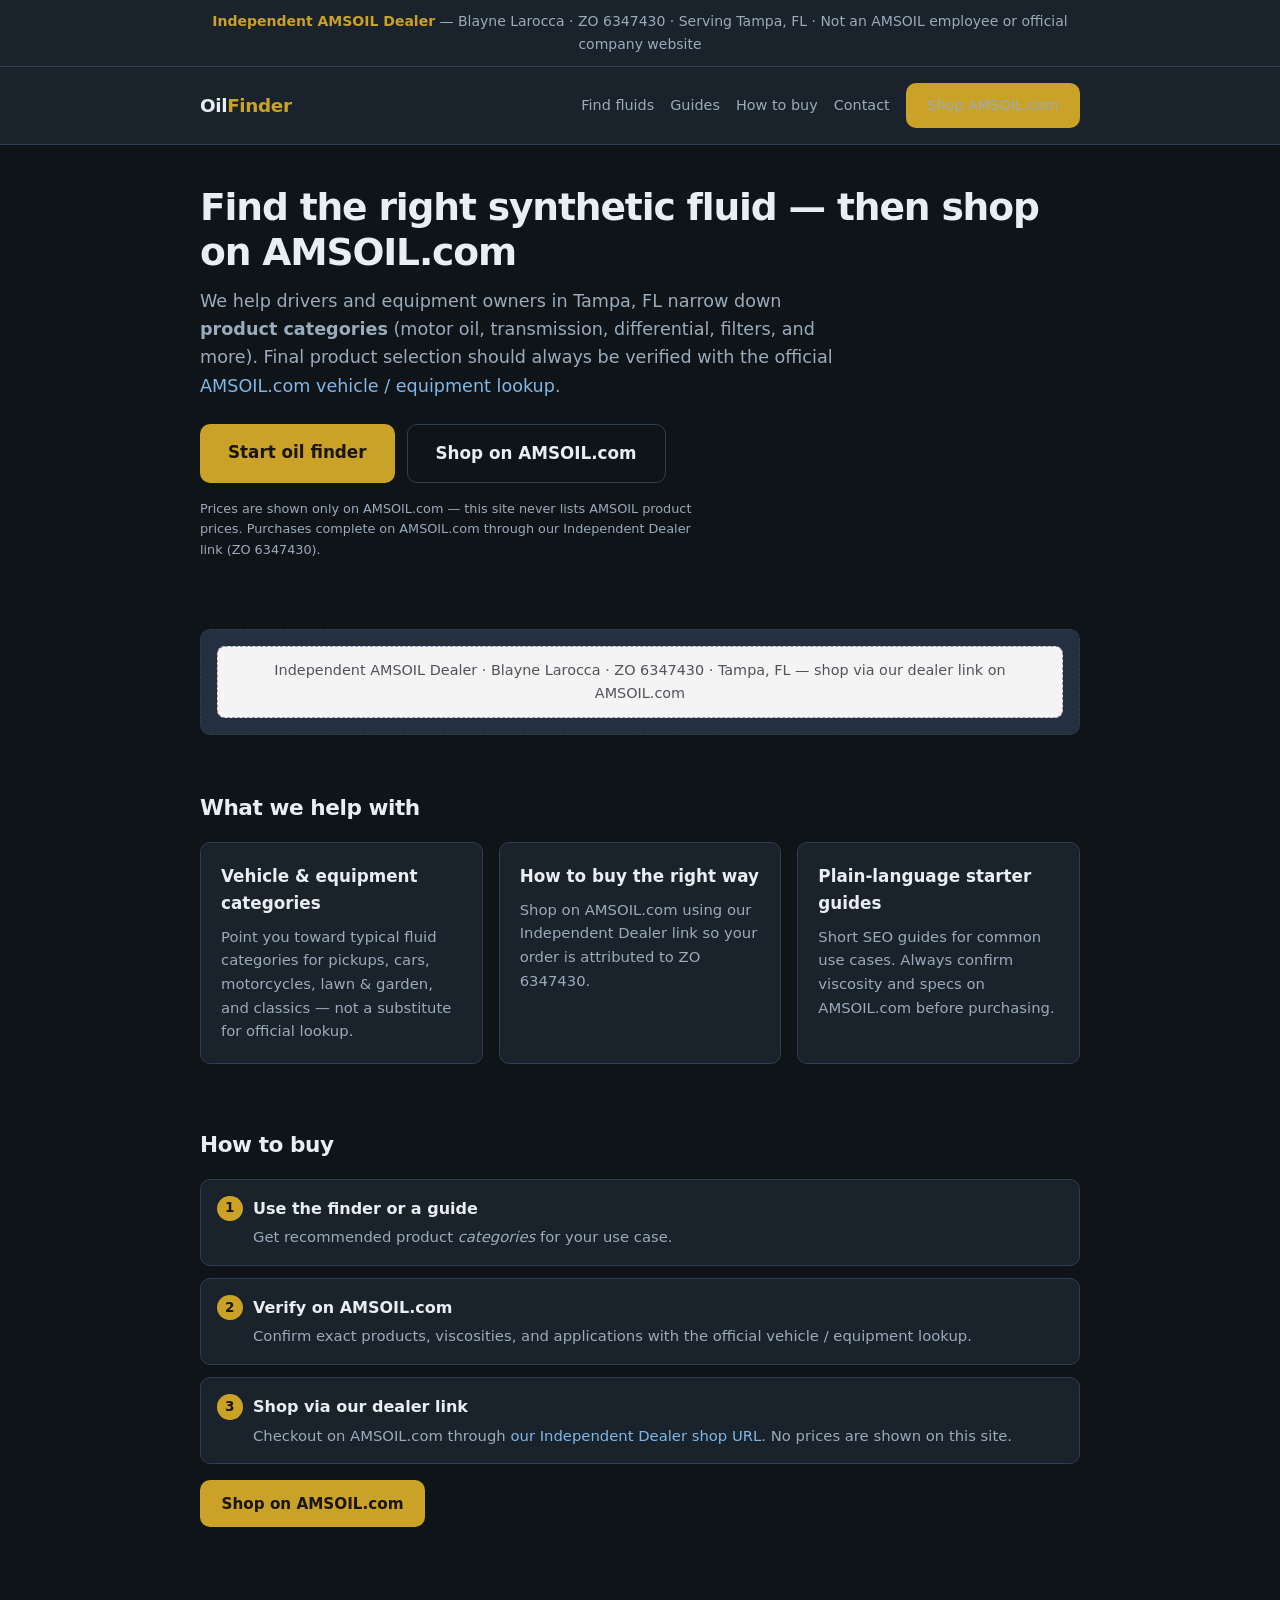
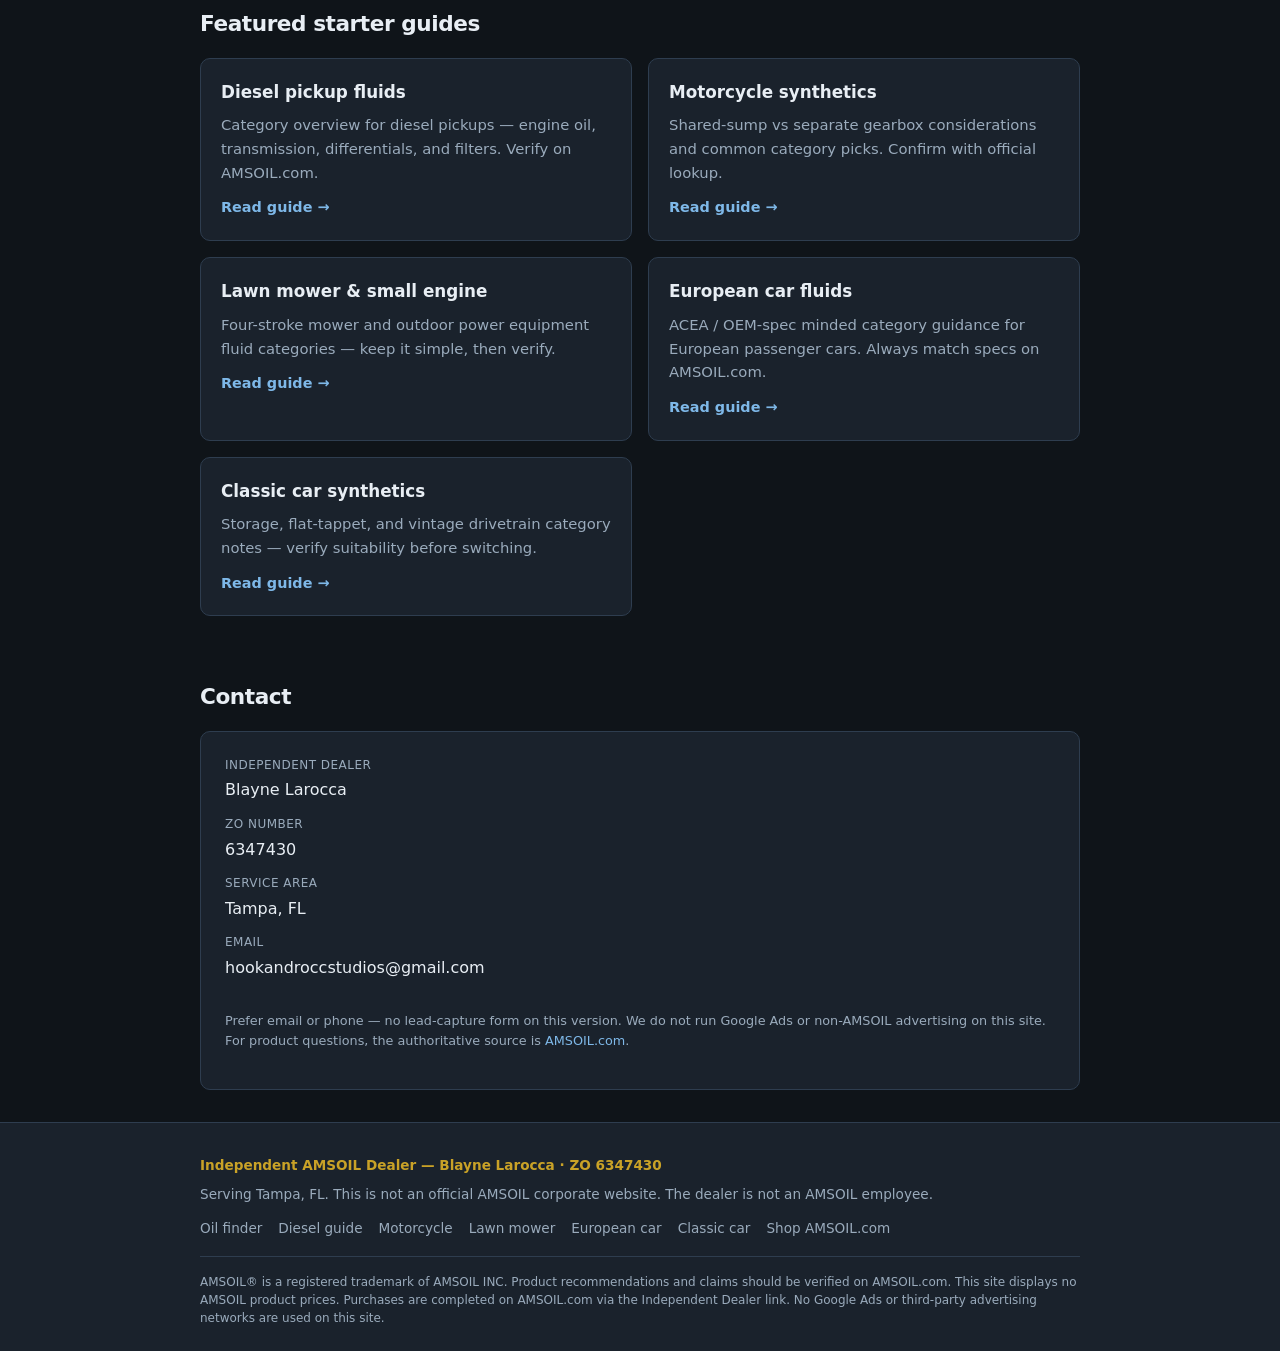
==== index.html @ b57ad69c "Initial Oil Finder site (Tampa FL, ZO 6347430)" ====
<!DOCTYPE html>
<html lang="en">
<head>
  <meta charset="utf-8">
  <meta name="viewport" content="width=device-width, initial-scale=1">
  <title>Synthetic Oil Finder | Blayne Larocca — Independent AMSOIL Dealer · Tampa, FL</title>
  <meta name="description" content="Find the right synthetic oil and fluid categories for your vehicle or equipment. Independent AMSOIL Dealer serving Tampa, FL. Shop on AMSOIL.com via our dealer link. Verify recommendations on AMSOIL.com vehicle lookup.">
  <meta name="robots" content="index,follow">
  <!-- No Google Ads / no third-party ad scripts -->
  <link rel="stylesheet" href="assets/styles.css">
</head>
<body>

  <!-- G4000: Independent Dealer identification (never official AMSOIL / employee) -->
  <div class="dealer-id" role="banner">
    <div class="wrap">
      <strong>Independent AMSOIL Dealer</strong>
      — Blayne Larocca · ZO 6347430 · Serving Tampa, FL
      <span aria-hidden="true"> · </span>
      Not an AMSOIL employee or official company website
    </div>
  </div>

  <header class="site-header">
    <div class="wrap inner">
      <a class="logo" href="index.html">Oil<span>Finder</span></a>
      <nav class="nav" aria-label="Primary">
        <a href="finder.html">Find fluids</a>
        <a href="#guides">Guides</a>
        <a href="#how-to-buy">How to buy</a>
        <a href="#contact">Contact</a>
        <a class="btn btn-primary" href="https://www.amsoil.com/?zo=6347430" rel="noopener sponsored">Shop AMSOIL.com</a>
      </nav>
    </div>
  </header>

  <main>
    <section class="hero">
      <div class="wrap">
        <h1>Find the right synthetic fluid — then shop on AMSOIL.com</h1>
        <p class="lede">
          We help drivers and equipment owners in Tampa, FL narrow down
          <strong>product categories</strong> (motor oil, transmission, differential, filters, and more).
          Final product selection should always be verified with the official
          <a href="https://www.amsoil.com/lookup/" rel="noopener" target="_blank">AMSOIL.com vehicle / equipment lookup</a>.
        </p>
        <div class="hero-actions">
          <a class="btn btn-primary btn-lg" href="finder.html">Start oil finder</a>
          <a class="btn btn-outline btn-lg" href="https://www.amsoil.com/?zo=6347430" rel="noopener sponsored">Shop on AMSOIL.com</a>
        </div>
        <p class="disclaimer">
          Prices are shown only on AMSOIL.com — this site never lists AMSOIL product prices.
          Purchases complete on AMSOIL.com through our Independent Dealer link (ZO 6347430).
        </p>
      </div>
    </section>

    <!-- Required AMSOIL banner code slot (paste from Dealer Zone) -->
    <div class="wrap">
      <div class="banner-slot" id="amsoil-banner">
        <!-- AMSOIL dealer banner: paste official code from Dealer Zone → My Dealer Website here -->
        <p class="banner-fallback" style="margin:0;padding:0.75rem 1rem;background:#f4f4f5;border:1px dashed #a1a1aa;border-radius:8px;font-size:0.9rem;color:#52525b;">
          Independent AMSOIL Dealer · Blayne Larocca · ZO 6347430 · Tampa, FL — shop via our dealer link on AMSOIL.com
        </p>
        <!-- Replace the placeholder above with the official AMSOIL dealer banner / tracking snippet from Dealer Zone. -->
      </div>
    </div>

    <section id="what-we-help">
      <div class="wrap">
        <h2 class="section-title">What we help with</h2>
        <div class="card-grid cols-3">
          <article class="card">
            <h3>Vehicle &amp; equipment categories</h3>
            <p>Point you toward typical fluid categories for pickups, cars, motorcycles, lawn &amp; garden, and classics — not a substitute for official lookup.</p>
          </article>
          <article class="card">
            <h3>How to buy the right way</h3>
            <p>Shop on AMSOIL.com using our Independent Dealer link so your order is attributed to ZO 6347430.</p>
          </article>
          <article class="card">
            <h3>Plain-language starter guides</h3>
            <p>Short SEO guides for common use cases. Always confirm viscosity and specs on AMSOIL.com before purchasing.</p>
          </article>
        </div>
      </div>
    </section>

    <section id="how-to-buy">
      <div class="wrap">
        <h2 class="section-title">How to buy</h2>
        <ol class="steps">
          <li>
            <strong>Use the finder or a guide</strong>
            <span>Get recommended product <em>categories</em> for your use case.</span>
          </li>
          <li>
            <strong>Verify on AMSOIL.com</strong>
            <span>Confirm exact products, viscosities, and applications with the official vehicle / equipment lookup.</span>
          </li>
          <li>
            <strong>Shop via our dealer link</strong>
            <span>Checkout on AMSOIL.com through <a href="https://www.amsoil.com/?zo=6347430" rel="noopener sponsored">our Independent Dealer shop URL</a>. No prices are shown on this site.</span>
          </li>
        </ol>
        <p style="margin-top:1rem;">
          <a class="btn btn-primary" href="https://www.amsoil.com/?zo=6347430" rel="noopener sponsored">Shop on AMSOIL.com</a>
        </p>
      </div>
    </section>

    <section id="guides">
      <div class="wrap">
        <h2 class="section-title">Featured starter guides</h2>
        <div class="card-grid">
          <article class="card">
            <h3>Diesel pickup fluids</h3>
            <p>Category overview for diesel pickups — engine oil, transmission, differentials, and filters. Verify on AMSOIL.com.</p>
            <a class="card-link" href="guides/diesel-pickup.html">Read guide →</a>
          </article>
          <article class="card">
            <h3>Motorcycle synthetics</h3>
            <p>Shared-sump vs separate gearbox considerations and common category picks. Confirm with official lookup.</p>
            <a class="card-link" href="guides/motorcycle.html">Read guide →</a>
          </article>
          <article class="card">
            <h3>Lawn mower &amp; small engine</h3>
            <p>Four-stroke mower and outdoor power equipment fluid categories — keep it simple, then verify.</p>
            <a class="card-link" href="guides/lawn-mower.html">Read guide →</a>
          </article>
          <article class="card">
            <h3>European car fluids</h3>
            <p>ACEA / OEM-spec minded category guidance for European passenger cars. Always match specs on AMSOIL.com.</p>
            <a class="card-link" href="guides/european-car.html">Read guide →</a>
          </article>
          <article class="card">
            <h3>Classic car synthetics</h3>
            <p>Storage, flat-tappet, and vintage drivetrain category notes — verify suitability before switching.</p>
            <a class="card-link" href="guides/classic-car.html">Read guide →</a>
          </article>
        </div>
      </div>
    </section>

    <section id="contact">
      <div class="wrap">
        <h2 class="section-title">Contact</h2>
        <div class="contact-card">
          <dl>
            <div>
              <dt>Independent Dealer</dt>
              <dd>Blayne Larocca</dd>
            </div>
            <div>
              <dt>ZO number</dt>
              <dd>6347430</dd>
            </div>
            <div>
              <dt>Service area</dt>
              <dd>Tampa, FL</dd>
            </div>
            <div>
              <dt>Email</dt>
              <dd>hookandroccstudios@gmail.com</dd>
            </div>
            <div>
<dd></dd>
            </div>
          </dl>
          <p class="privacy-note">
            Prefer email or phone — no lead-capture form on this version.
            We do not run Google Ads or non-AMSOIL advertising on this site.
            For product questions, the authoritative source is
            <a href="https://www.amsoil.com/" rel="noopener" target="_blank">AMSOIL.com</a>.
          </p>
        </div>
      </div>
    </section>
  </main>

  <footer class="site-footer">
    <div class="wrap">
      <p class="footer-id">Independent AMSOIL Dealer — Blayne Larocca · ZO 6347430</p>
      <p>Serving Tampa, FL. This is not an official AMSOIL corporate website. The dealer is not an AMSOIL employee.</p>
      <nav class="footer-nav" aria-label="Footer">
        <a href="finder.html">Oil finder</a>
        <a href="guides/diesel-pickup.html">Diesel guide</a>
        <a href="guides/motorcycle.html">Motorcycle</a>
        <a href="guides/lawn-mower.html">Lawn mower</a>
        <a href="guides/european-car.html">European car</a>
        <a href="guides/classic-car.html">Classic car</a>
        <a href="https://www.amsoil.com/?zo=6347430" rel="noopener sponsored">Shop AMSOIL.com</a>
      </nav>
      <div class="legal">
        AMSOIL® is a registered trademark of AMSOIL INC. Product recommendations and claims should be verified on AMSOIL.com.
        This site displays no AMSOIL product prices. Purchases are completed on AMSOIL.com via the Independent Dealer link.
        No Google Ads or third-party advertising networks are used on this site.
      </div>
    </div>
  </footer>

</body>
</html>
---- assets/styles.css ----
/* Independent Dealer Oil Finder — shared styles (zero-spend, no ads) */
:root {
  --bg: #0f1419;
  --surface: #1a222c;
  --surface-2: #243040;
  --text: #e8eef4;
  --muted: #9aabbc;
  --accent: #c9a227;
  --accent-hover: #e0b82e;
  --link: #7eb8e8;
  --border: #2e3d4f;
  --success: #3d9a6a;
  --radius: 10px;
  --max: 920px;
  --font: system-ui, -apple-system, "Segoe UI", Roboto, "Helvetica Neue", Arial, sans-serif;
}

*, *::before, *::after { box-sizing: border-box; }

html { scroll-behavior: smooth; }

body {
  margin: 0;
  font-family: var(--font);
  background: var(--bg);
  color: var(--text);
  line-height: 1.6;
  font-size: 1rem;
  min-height: 100vh;
  display: flex;
  flex-direction: column;
}

a { color: var(--link); text-decoration: none; }
a:hover { text-decoration: underline; }

img { max-width: 100%; height: auto; }

.wrap {
  width: 100%;
  max-width: var(--max);
  margin: 0 auto;
  padding: 0 1.25rem;
}

/* ——— Independent Dealer banner (required ID) ——— */
.dealer-id {
  background: var(--surface);
  border-bottom: 1px solid var(--border);
  padding: 0.65rem 0;
  font-size: 0.875rem;
  color: var(--muted);
  text-align: center;
}

.dealer-id strong {
  color: var(--accent);
  font-weight: 600;
}

/* ——— Header ——— */
.site-header {
  background: var(--surface);
  border-bottom: 1px solid var(--border);
  padding: 1rem 0;
  position: sticky;
  top: 0;
  z-index: 40;
}

.site-header .inner {
  display: flex;
  flex-wrap: wrap;
  align-items: center;
  justify-content: space-between;
  gap: 0.75rem;
}

.logo {
  font-weight: 700;
  font-size: 1.15rem;
  color: var(--text);
  text-decoration: none;
  letter-spacing: -0.02em;
}

.logo span { color: var(--accent); }

.nav {
  display: flex;
  flex-wrap: wrap;
  gap: 0.35rem 1rem;
  align-items: center;
}

.nav a {
  color: var(--muted);
  font-size: 0.9rem;
  font-weight: 500;
  text-decoration: none;
}

.nav a:hover { color: var(--text); }

.btn {
  display: inline-block;
  padding: 0.7rem 1.35rem;
  border-radius: var(--radius);
  font-weight: 600;
  font-size: 0.95rem;
  border: none;
  cursor: pointer;
  text-align: center;
  text-decoration: none;
  transition: background 0.15s, color 0.15s, transform 0.1s;
}

.btn:hover { text-decoration: none; transform: translateY(-1px); }

.btn-primary {
  background: var(--accent);
  color: #1a1508;
}

.btn-primary:hover { background: var(--accent-hover); color: #1a1508; }

.btn-outline {
  background: transparent;
  color: var(--text);
  border: 1px solid var(--border);
}

.btn-outline:hover {
  border-color: var(--accent);
  color: var(--accent);
}

.btn-lg {
  padding: 0.95rem 1.75rem;
  font-size: 1.05rem;
}

.btn-block { display: block; width: 100%; }

/* ——— Hero ——— */
.hero {
  padding: 2.5rem 0 2rem;
}

.hero h1 {
  font-size: clamp(1.75rem, 5vw, 2.35rem);
  line-height: 1.2;
  margin: 0 0 0.75rem;
  letter-spacing: -0.03em;
}

.hero .lede {
  font-size: 1.1rem;
  color: var(--muted);
  max-width: 36em;
  margin: 0 0 1.5rem;
}

.hero-actions {
  display: flex;
  flex-wrap: wrap;
  gap: 0.75rem;
  margin-bottom: 1rem;
}

.disclaimer {
  font-size: 0.8rem;
  color: var(--muted);
  max-width: 40em;
}

.disclaimer a { color: var(--link); }

/* ——— Sections ——— */
section { padding: 2rem 0; }

.section-title {
  font-size: 1.35rem;
  margin: 0 0 1rem;
  letter-spacing: -0.02em;
}

.card-grid {
  display: grid;
  gap: 1rem;
  grid-template-columns: 1fr;
}

@media (min-width: 560px) {
  .card-grid { grid-template-columns: repeat(2, 1fr); }
}

@media (min-width: 800px) {
  .card-grid.cols-3 { grid-template-columns: repeat(3, 1fr); }
}

.card {
  background: var(--surface);
  border: 1px solid var(--border);
  border-radius: var(--radius);
  padding: 1.25rem;
}

.card h3 {
  margin: 0 0 0.5rem;
  font-size: 1.05rem;
}

.card p {
  margin: 0;
  color: var(--muted);
  font-size: 0.925rem;
}

.card a.card-link {
  display: inline-block;
  margin-top: 0.75rem;
  font-weight: 600;
  font-size: 0.9rem;
}

.steps {
  list-style: none;
  padding: 0;
  margin: 0;
  counter-reset: step;
}

.steps li {
  position: relative;
  padding: 1rem 1rem 1rem 3.25rem;
  background: var(--surface);
  border: 1px solid var(--border);
  border-radius: var(--radius);
  margin-bottom: 0.75rem;
}

.steps li::before {
  counter-increment: step;
  content: counter(step);
  position: absolute;
  left: 1rem;
  top: 1rem;
  width: 1.6rem;
  height: 1.6rem;
  background: var(--accent);
  color: #1a1508;
  border-radius: 50%;
  font-weight: 700;
  font-size: 0.85rem;
  display: flex;
  align-items: center;
  justify-content: center;
}

.steps li strong { color: var(--text); }
.steps li span { color: var(--muted); font-size: 0.925rem; display: block; margin-top: 0.25rem; }

/* ——— Banner slot ——— */
.banner-slot {
  background: var(--surface-2);
  border: 1px dashed var(--border);
  border-radius: var(--radius);
  padding: 1rem;
  text-align: center;
  margin: 1.5rem 0;
  min-height: 60px;
  color: var(--muted);
  font-size: 0.8rem;
}

/* ——— Forms (finder) ——— */
.form-panel {
  background: var(--surface);
  border: 1px solid var(--border);
  border-radius: var(--radius);
  padding: 1.5rem;
}

.form-row {
  margin-bottom: 1rem;
}

.form-row label {
  display: block;
  font-weight: 600;
  font-size: 0.875rem;
  margin-bottom: 0.35rem;
  color: var(--text);
}

.form-row select,
.form-row input[type="text"],
.form-row input[type="email"],
.form-row input[type="number"] {
  width: 100%;
  padding: 0.65rem 0.85rem;
  border-radius: 8px;
  border: 1px solid var(--border);
  background: var(--bg);
  color: var(--text);
  font-size: 1rem;
  font-family: inherit;
}

.form-row select:focus,
.form-row input:focus {
  outline: 2px solid var(--accent);
  outline-offset: 1px;
}

.tabs {
  display: flex;
  gap: 0.5rem;
  margin-bottom: 1.25rem;
}

.tab {
  flex: 1;
  padding: 0.65rem;
  background: var(--bg);
  border: 1px solid var(--border);
  border-radius: 8px;
  color: var(--muted);
  font-weight: 600;
  font-size: 0.875rem;
  cursor: pointer;
  font-family: inherit;
}

.tab.active {
  background: var(--surface-2);
  border-color: var(--accent);
  color: var(--accent);
}

.results {
  margin-top: 1.5rem;
  display: none;
}

.results.visible { display: block; }

.category-list {
  list-style: none;
  padding: 0;
  margin: 0 0 1.25rem;
}

.category-list li {
  background: var(--surface-2);
  border: 1px solid var(--border);
  border-radius: 8px;
  padding: 0.85rem 1rem;
  margin-bottom: 0.5rem;
  font-weight: 500;
}

.category-list li small {
  display: block;
  color: var(--muted);
  font-weight: 400;
  font-size: 0.8rem;
  margin-top: 0.2rem;
}

.note-box {
  background: rgba(201, 162, 39, 0.08);
  border: 1px solid rgba(201, 162, 39, 0.35);
  border-radius: var(--radius);
  padding: 1rem;
  font-size: 0.875rem;
  color: var(--muted);
  margin: 1rem 0;
}

.shop-cta {
  text-align: center;
  padding: 1.5rem;
  background: var(--surface);
  border: 2px solid var(--accent);
  border-radius: var(--radius);
  margin: 1.5rem 0;
}

.shop-cta p {
  margin: 0 0 1rem;
  color: var(--muted);
  font-size: 0.9rem;
}

/* ——— Guide article ——— */
.guide-hero {
  padding: 2rem 0 1rem;
  border-bottom: 1px solid var(--border);
  margin-bottom: 1.5rem;
}

.guide-hero h1 {
  font-size: clamp(1.5rem, 4vw, 2rem);
  margin: 0 0 0.5rem;
  letter-spacing: -0.02em;
}

.guide-meta {
  color: var(--muted);
  font-size: 0.875rem;
}

.prose {
  max-width: 40em;
}

.prose h2 {
  font-size: 1.2rem;
  margin: 1.75rem 0 0.5rem;
}

.prose p { color: var(--muted); margin: 0 0 1rem; }
.prose ul { color: var(--muted); padding-left: 1.25rem; margin: 0 0 1rem; }
.prose li { margin-bottom: 0.35rem; }

/* ——— Contact ——— */
.contact-card {
  background: var(--surface);
  border: 1px solid var(--border);
  border-radius: var(--radius);
  padding: 1.5rem;
}

.contact-card dl {
  margin: 0;
  display: grid;
  gap: 0.75rem;
}

.contact-card dt {
  font-size: 0.75rem;
  text-transform: uppercase;
  letter-spacing: 0.04em;
  color: var(--muted);
  margin: 0;
}

.contact-card dd {
  margin: 0.15rem 0 0;
  font-weight: 500;
}

.privacy-note {
  font-size: 0.8rem;
  color: var(--muted);
  margin-top: 1rem;
}

/* ——— Footer ——— */
.site-footer {
  margin-top: auto;
  background: var(--surface);
  border-top: 1px solid var(--border);
  padding: 2rem 0 1.5rem;
  font-size: 0.85rem;
  color: var(--muted);
}

.site-footer .footer-id {
  color: var(--accent);
  font-weight: 600;
  margin-bottom: 0.5rem;
}

.site-footer p { margin: 0 0 0.5rem; }

.site-footer .legal {
  margin-top: 1rem;
  padding-top: 1rem;
  border-top: 1px solid var(--border);
  font-size: 0.75rem;
  line-height: 1.5;
}

.footer-nav {
  display: flex;
  flex-wrap: wrap;
  gap: 0.5rem 1rem;
  margin: 0.75rem 0;
}

.footer-nav a { color: var(--muted); font-size: 0.85rem; }

.hidden { display: none !important; }
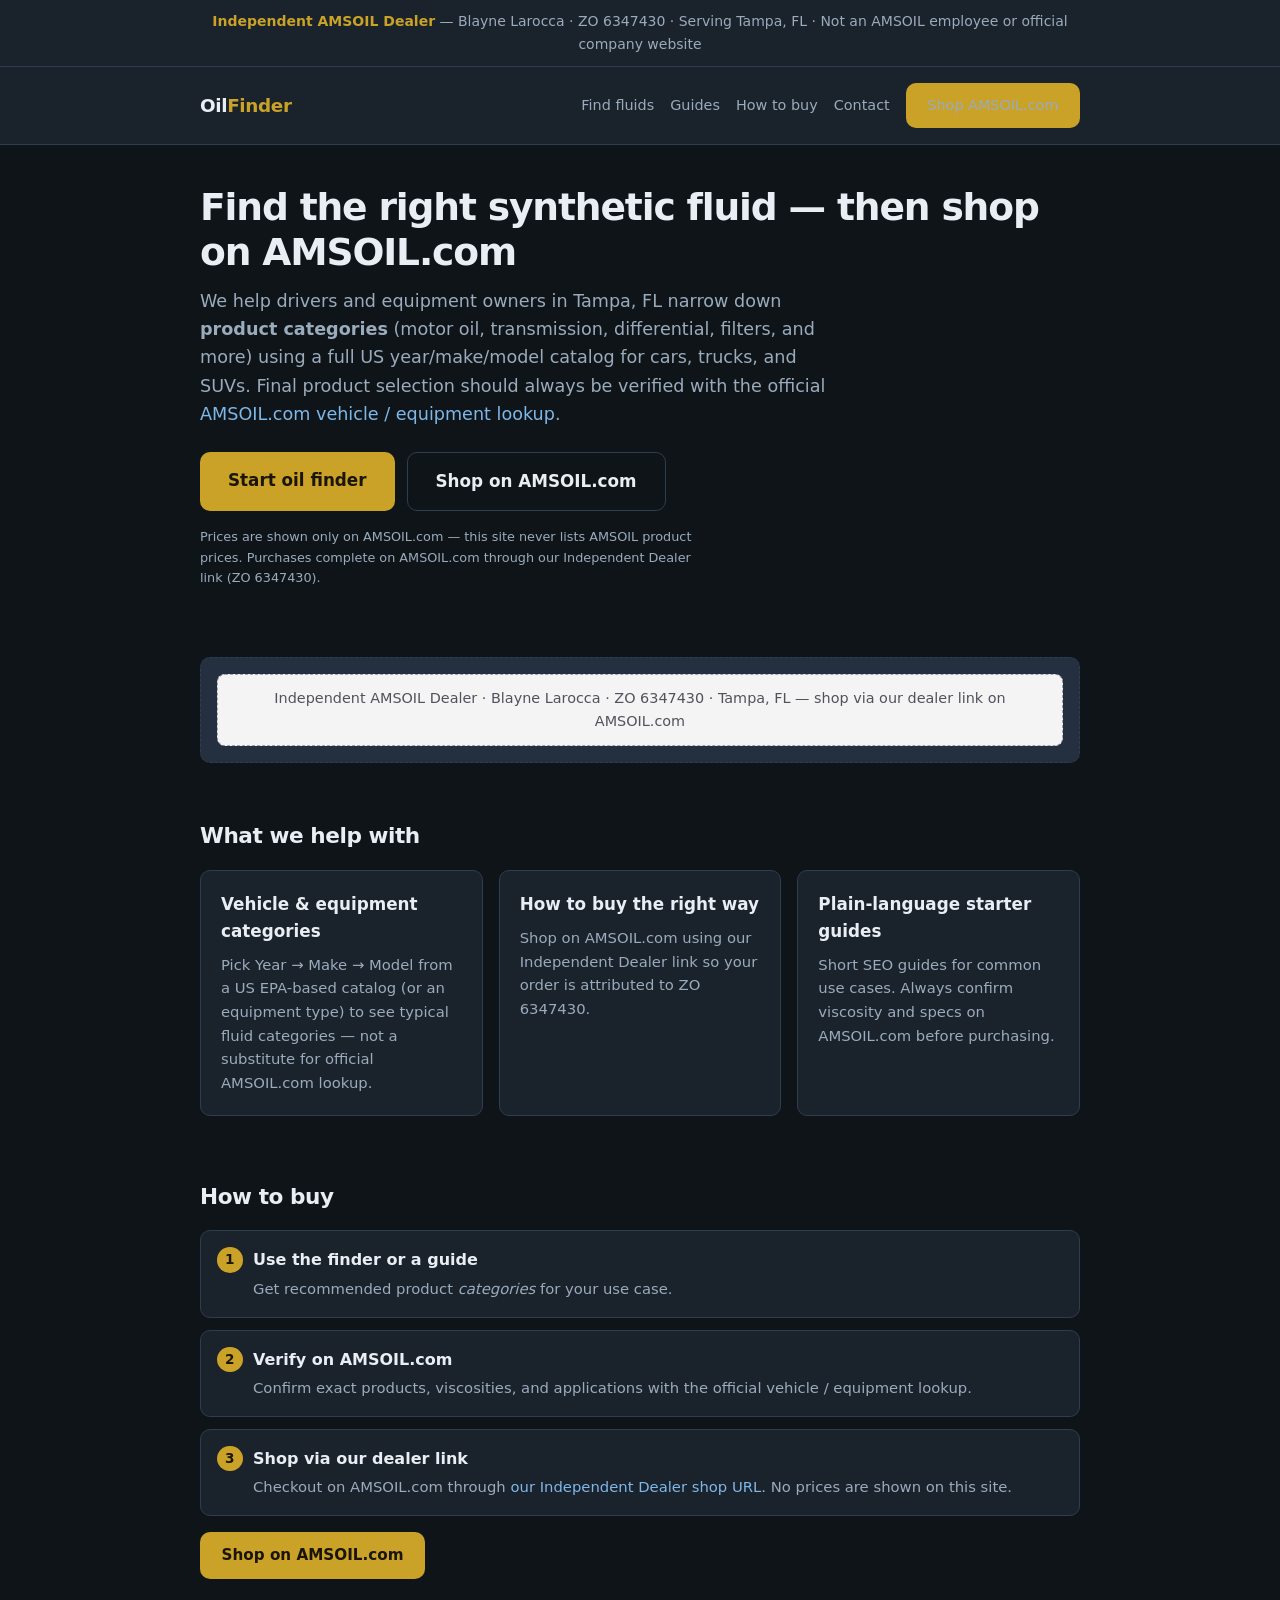
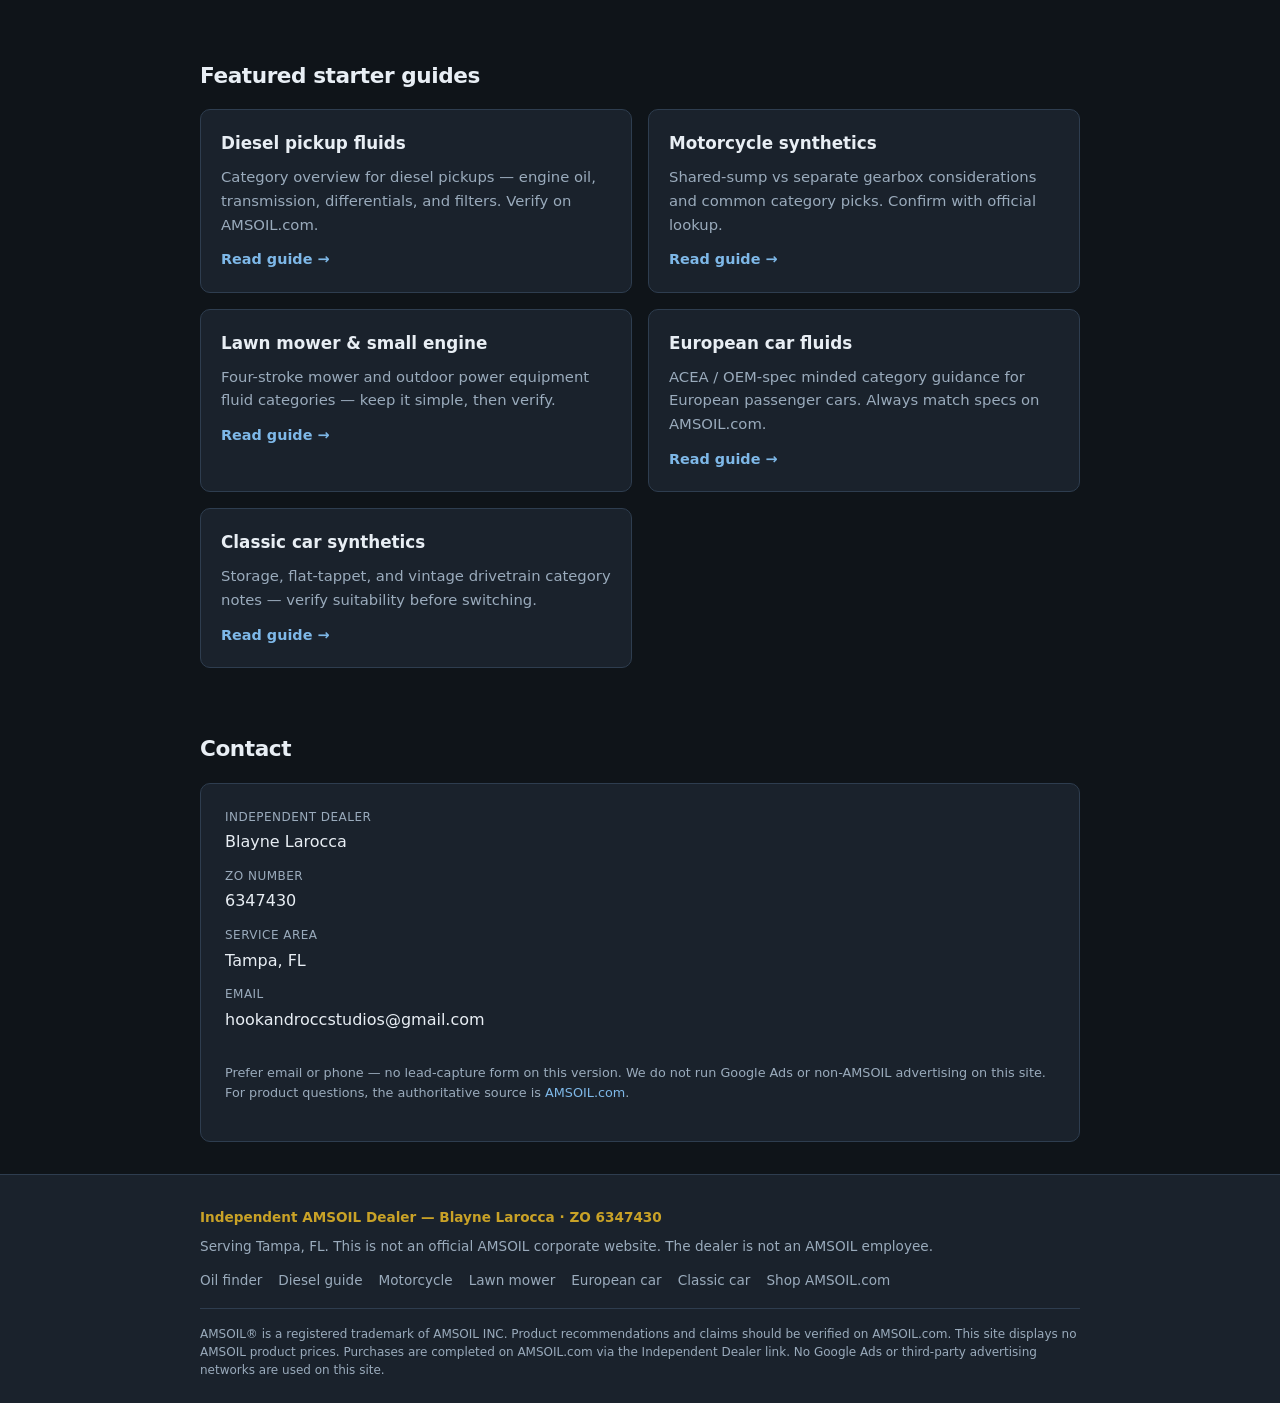
==== commit 78f867cd: "Expand finder with EPA Year→Make→Model vehicle catalog Lazy-load split year JSON from US EPA Fuel Ec" ====
--- a/index.html
+++ b/index.html
@@ -40,9 +40,10 @@
         <h1>Find the right synthetic fluid — then shop on AMSOIL.com</h1>
         <p class="lede">
           We help drivers and equipment owners in Tampa, FL narrow down
-          <strong>product categories</strong> (motor oil, transmission, differential, filters, and more).
+          <strong>product categories</strong> (motor oil, transmission, differential, filters, and more)
+          using a full US year/make/model catalog for cars, trucks, and SUVs.
           Final product selection should always be verified with the official
-          <a href="https://www.amsoil.com/lookup/" rel="noopener" target="_blank">AMSOIL.com vehicle / equipment lookup</a>.
+          <a href="https://www.amsoil.com/lookup/?zo=6347430" rel="noopener" target="_blank">AMSOIL.com vehicle / equipment lookup</a>.
         </p>
         <div class="hero-actions">
           <a class="btn btn-primary btn-lg" href="finder.html">Start oil finder</a>
@@ -72,7 +73,7 @@
         <div class="card-grid cols-3">
           <article class="card">
             <h3>Vehicle &amp; equipment categories</h3>
-            <p>Point you toward typical fluid categories for pickups, cars, motorcycles, lawn &amp; garden, and classics — not a substitute for official lookup.</p>
+            <p>Pick Year → Make → Model from a US EPA-based catalog (or an equipment type) to see typical fluid categories — not a substitute for official AMSOIL.com lookup.</p>
           </article>
           <article class="card">
             <h3>How to buy the right way</h3>
--- a/assets/styles.css
+++ b/assets/styles.css
@@ -494,3 +494,83 @@
 .footer-nav a { color: var(--muted); font-size: 0.85rem; }
 
 .hidden { display: none !important; }
+
+/* ——— Finder catalog UX ——— */
+.catalog-status {
+  margin: 0 0 1rem;
+  padding: 0.55rem 0.75rem;
+  background: var(--bg);
+  border: 1px solid var(--border);
+  border-radius: 8px;
+  font-size: 0.8rem;
+  color: var(--muted);
+}
+
+.catalog-status.is-error {
+  border-color: #b45353;
+  color: #f0a8a8;
+}
+
+.catalog-status[hidden] {
+  display: none;
+}
+
+.catalog-source-note {
+  margin: 1rem 0 0;
+  font-size: 0.75rem;
+  color: var(--muted);
+  line-height: 1.45;
+}
+
+.label-hint {
+  font-weight: 400;
+  color: var(--muted);
+  font-size: 0.8rem;
+}
+
+.form-row select.model-select {
+  height: auto;
+  min-height: 10rem;
+  padding: 0.35rem;
+}
+
+.form-row select.model-select option {
+  padding: 0.35rem 0.5rem;
+}
+
+.results-vehicle {
+  font-size: 1.15rem;
+  font-weight: 700;
+  color: var(--accent);
+  margin: 0 0 0.5rem;
+}
+
+.cta-row {
+  display: flex;
+  flex-wrap: wrap;
+  gap: 0.75rem;
+  justify-content: center;
+  align-items: center;
+}
+
+.form-row input[type="search"] {
+  width: 100%;
+  padding: 0.65rem 0.85rem;
+  border-radius: 8px;
+  border: 1px solid var(--border);
+  background: var(--bg);
+  color: var(--text);
+  font-size: 1rem;
+  font-family: inherit;
+}
+
+.form-row input[type="search"]:focus {
+  outline: 2px solid var(--accent);
+  outline-offset: 1px;
+}
+
+.form-row select:disabled,
+.form-row input:disabled {
+  opacity: 0.55;
+  cursor: not-allowed;
+}
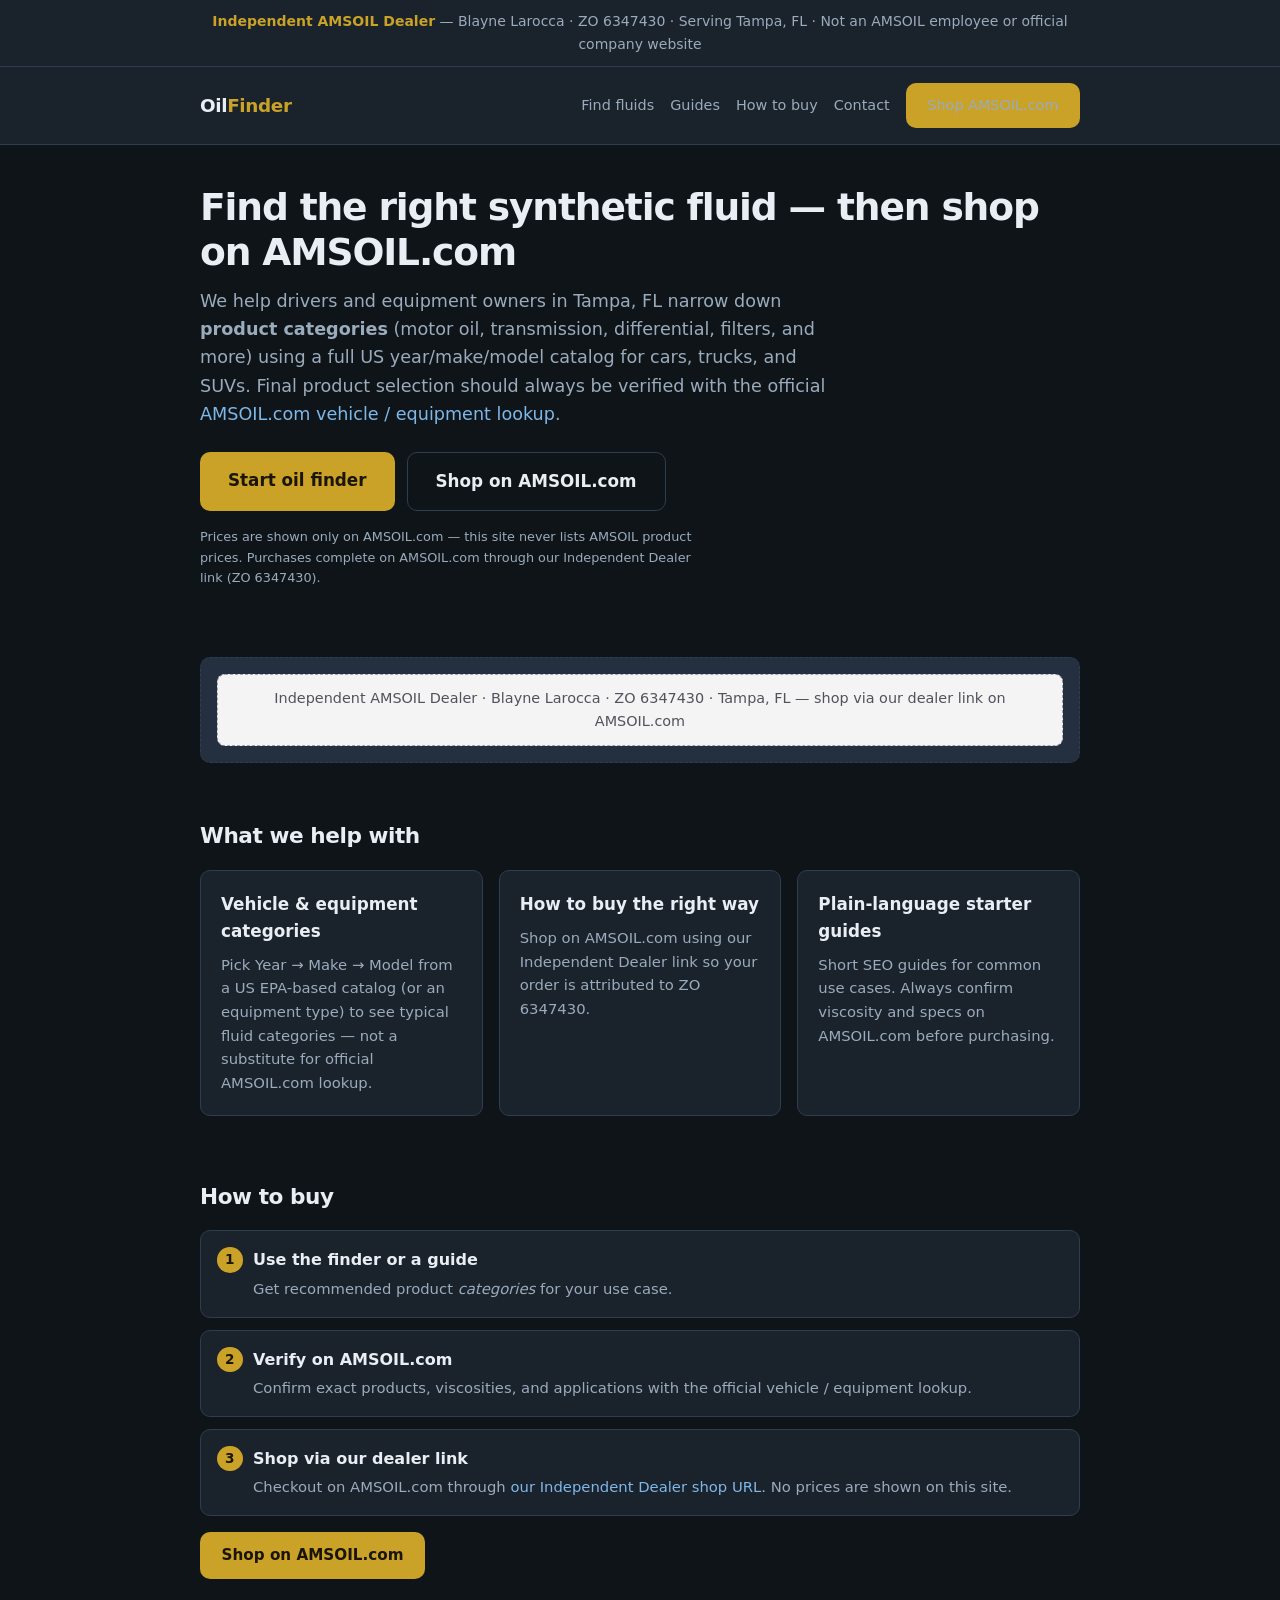
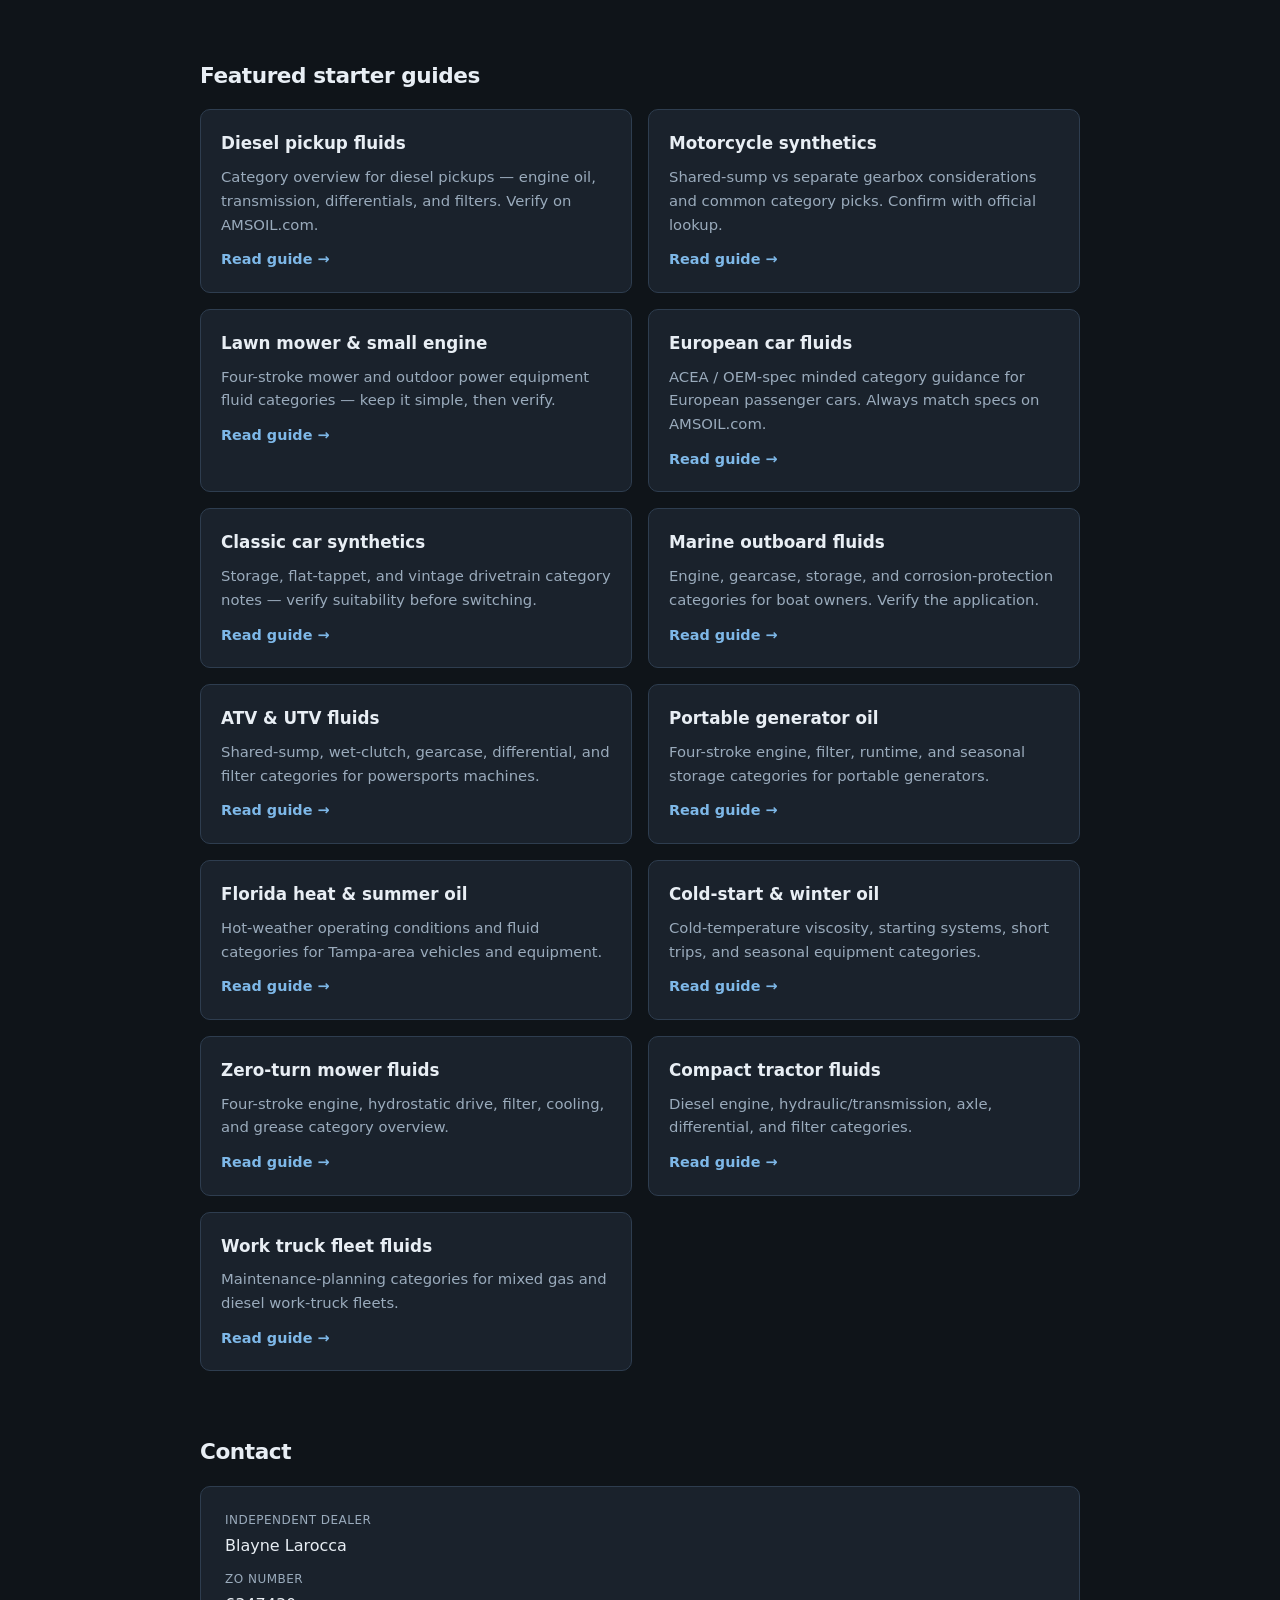
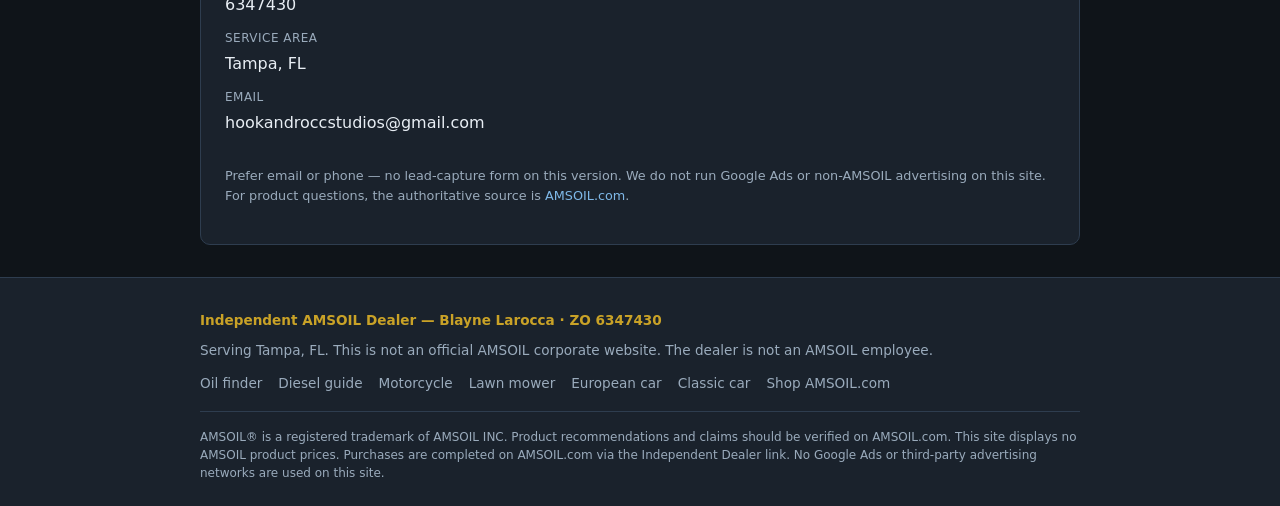
==== commit 17381ef8: "Add high-intent fluid category guides Expand the SEO guide vertical with compliant marine, powerspor" ====
--- a/index.html
+++ b/index.html
@@ -139,6 +139,46 @@
             <p>Storage, flat-tappet, and vintage drivetrain category notes — verify suitability before switching.</p>
             <a class="card-link" href="guides/classic-car.html">Read guide →</a>
           </article>
+          <article class="card">
+            <h3>Marine outboard fluids</h3>
+            <p>Engine, gearcase, storage, and corrosion-protection categories for boat owners. Verify the application.</p>
+            <a class="card-link" href="guides/marine-outboard.html">Read guide →</a>
+          </article>
+          <article class="card">
+            <h3>ATV &amp; UTV fluids</h3>
+            <p>Shared-sump, wet-clutch, gearcase, differential, and filter categories for powersports machines.</p>
+            <a class="card-link" href="guides/atv-utv.html">Read guide →</a>
+          </article>
+          <article class="card">
+            <h3>Portable generator oil</h3>
+            <p>Four-stroke engine, filter, runtime, and seasonal storage categories for portable generators.</p>
+            <a class="card-link" href="guides/portable-generator.html">Read guide →</a>
+          </article>
+          <article class="card">
+            <h3>Florida heat &amp; summer oil</h3>
+            <p>Hot-weather operating conditions and fluid categories for Tampa-area vehicles and equipment.</p>
+            <a class="card-link" href="guides/florida-heat.html">Read guide →</a>
+          </article>
+          <article class="card">
+            <h3>Cold-start &amp; winter oil</h3>
+            <p>Cold-temperature viscosity, starting systems, short trips, and seasonal equipment categories.</p>
+            <a class="card-link" href="guides/cold-start.html">Read guide →</a>
+          </article>
+          <article class="card">
+            <h3>Zero-turn mower fluids</h3>
+            <p>Four-stroke engine, hydrostatic drive, filter, cooling, and grease category overview.</p>
+            <a class="card-link" href="guides/zero-turn-mower.html">Read guide →</a>
+          </article>
+          <article class="card">
+            <h3>Compact tractor fluids</h3>
+            <p>Diesel engine, hydraulic/transmission, axle, differential, and filter categories.</p>
+            <a class="card-link" href="guides/compact-tractor.html">Read guide →</a>
+          </article>
+          <article class="card">
+            <h3>Work truck fleet fluids</h3>
+            <p>Maintenance-planning categories for mixed gas and diesel work-truck fleets.</p>
+            <a class="card-link" href="guides/fleet-work-truck.html">Read guide →</a>
+          </article>
         </div>
       </div>
     </section>
